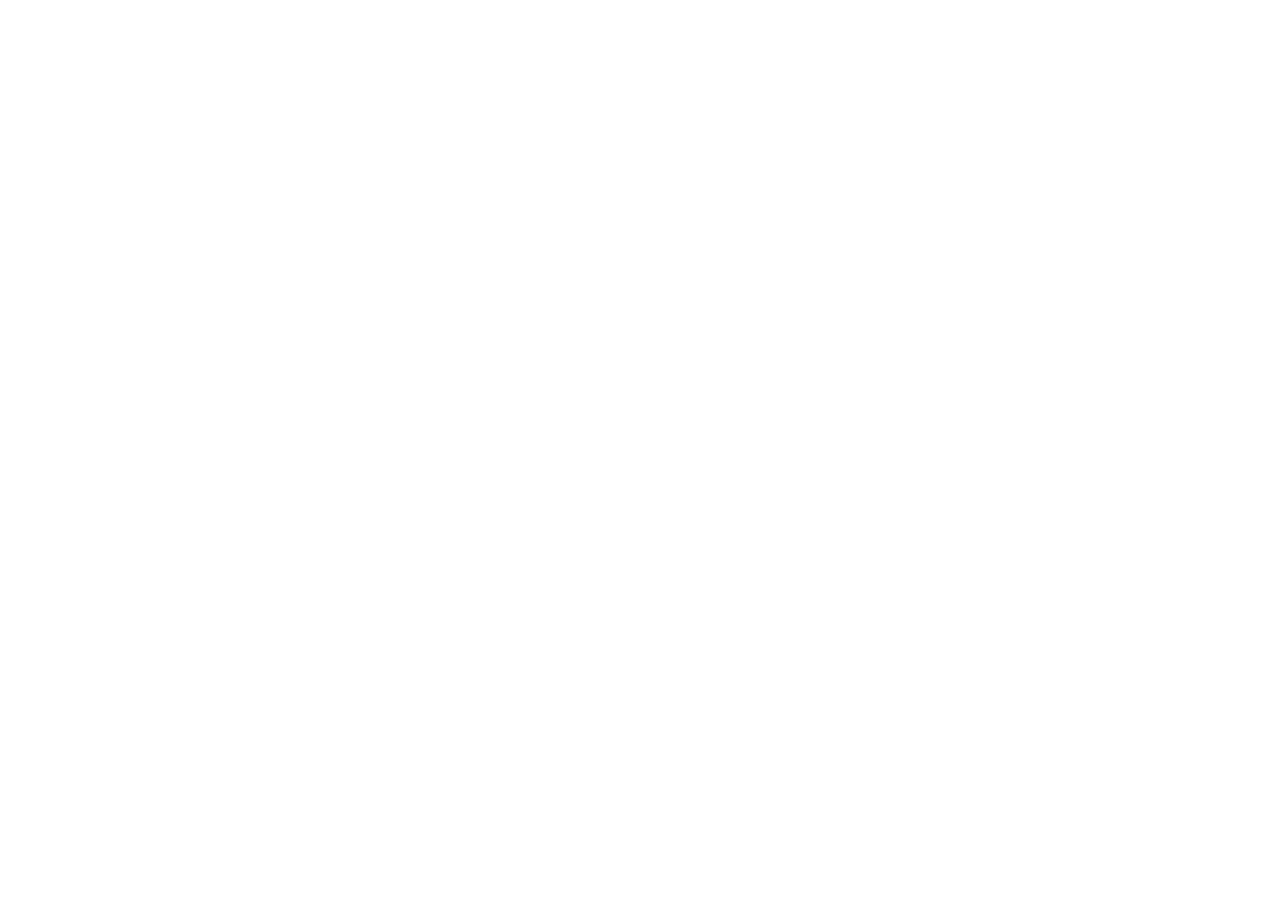
==== index.html @ 3f6dca1d "1" ====
<!DOCTYPE html>
<html lang="en">
<head>
    <meta charset="UTF-8">
    <meta name="viewport" content="width=device-width, initial-scale=1.0">
    <title>FrontEnd Store</title>
</head>
<body>
    
</body>
</html>
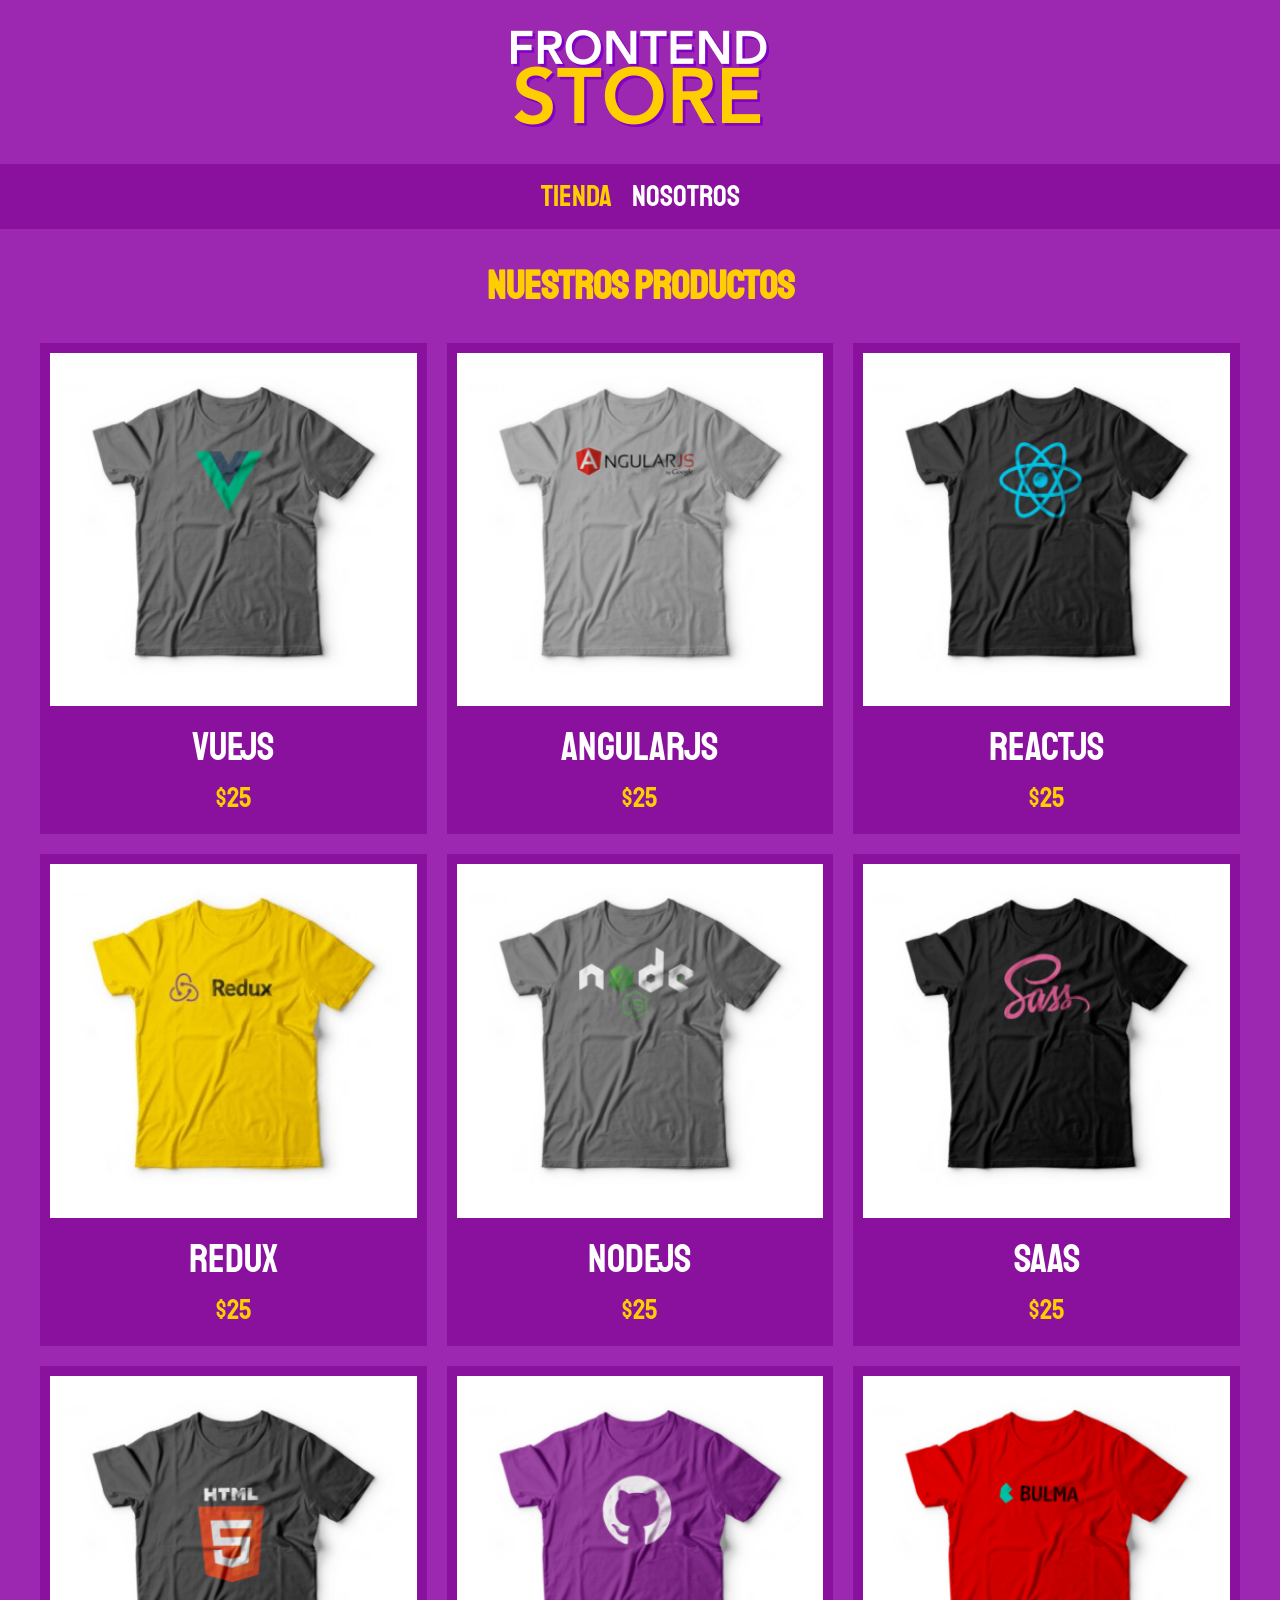
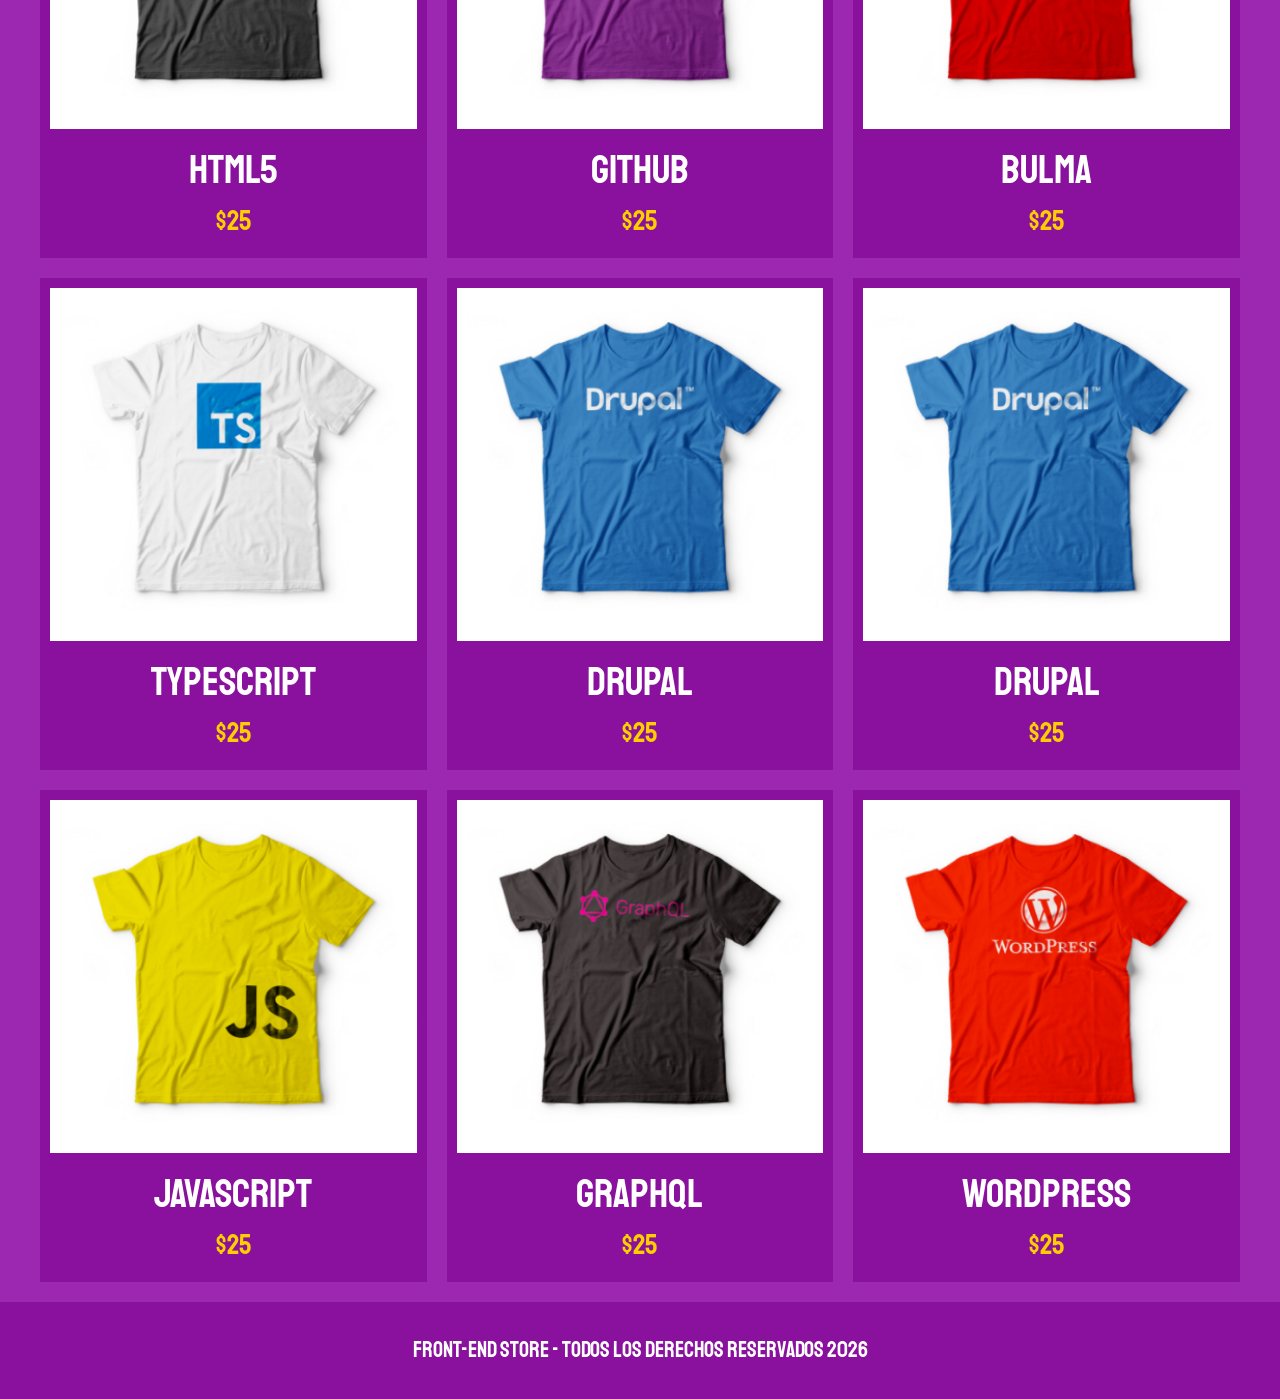
==== commit 914c9297: "pequeño avance, debería subirlo completo nomás" ====
--- a/index.html
+++ b/index.html
@@ -4,8 +4,184 @@
     <meta charset="UTF-8">
     <meta name="viewport" content="width=device-width, initial-scale=1.0">
     <title>FrontEnd Store</title>
+    <link rel="stylesheet" href="css/normalize.css">
+    <link rel="preconnect" href="https://fonts.googleapis.com">
+    <link rel="preconnect" href="https://fonts.gstatic.com" crossorigin>
+    <link href="https://fonts.googleapis.com/css2?family=Staatliches&display=swap" rel="stylesheet">
+    <link rel="stylesheet" href="css/style.css">
 </head>
 <body>
+    <header class="header">
+        <a href="index.html">
+            <img class="header__logo" src="img/logo.png" alt="Logotipo">
+        </a>   
+    </header>
+
+    <nav class="navegacion">
+        <a class="navegacion__enlace navegacion__enlace--activo" href="index.html">Tienda</a>
+        <a class="navegacion__enlace" href="nosotros.html">Nosotros</a>
+    </nav>
+
+    <main class="contenedor">
+        <h1>Nuestros Productos</h1>
+        <div class="grid">
+            <div class="producto">
+                <a href="producto.html"">
+                    <img class="producto__imagen" src="img/1.jpg" alt="imagen camisa">
+                    <div class="producto__informacion">
+                        <p class="producto__nombre">VueJS</p>
+                        <p class="producto__precio">$25</p>
+                    </div>
+                </a>
+            </div> <!--Este es el fin de la clase producto-->
+
+            <div class="producto">
+                <a href="producto.html"">
+                    <img class="producto__imagen" src="img/2.jpg" alt="imagen camisa">
+                    <div class="producto__informacion">
+                        <p class="producto__nombre">AngularJS</p>
+                        <p class="producto__precio">$25</p>
+                    </div>
+                </a>
+            </div> <!--Este es el fin de la clase producto-->
+
+            <div class="producto">
+                <a href="producto.html"">
+                    <img class="producto__imagen" src="img/3.jpg" alt="imagen camisa">
+                    <div class="producto__informacion">
+                        <p class="producto__nombre">ReactJS</p>
+                        <p class="producto__precio">$25</p>
+                    </div>
+                </a>
+            </div> <!--Este es el fin de la clase producto-->
+
+            <div class="producto">
+                <a href="producto.html"">
+                    <img class="producto__imagen" src="img/4.jpg" alt="imagen camisa">
+                    <div class="producto__informacion">
+                        <p class="producto__nombre">Redux</p>
+                        <p class="producto__precio">$25</p>
+                    </div>
+                </a>
+            </div> <!--Este es el fin de la clase producto-->
+
+            <div class="producto">
+                <a href="producto.html"">
+                    <img class="producto__imagen" src="img/5.jpg" alt="imagen camisa">
+                    <div class="producto__informacion">
+                        <p class="producto__nombre">NodeJS</p>
+                        <p class="producto__precio">$25</p>
+                    </div>
+                </a>
+            </div> <!--Este es el fin de la clase producto-->
+
+            <div class="producto">
+                <a href="producto.html"">
+                    <img class="producto__imagen" src="img/6.jpg" alt="imagen camisa">
+                    <div class="producto__informacion">
+                        <p class="producto__nombre">SAAS</p>
+                        <p class="producto__precio">$25</p>
+                    </div>
+                </a>
+            </div> <!--Este es el fin de la clase producto-->
+
+            <div class="producto">
+                <a href="producto.html"">
+                    <img class="producto__imagen" src="img/7.jpg" alt="imagen camisa">
+                    <div class="producto__informacion">
+                        <p class="producto__nombre">HTML5</p>
+                        <p class="producto__precio">$25</p>
+                    </div>
+                </a>
+            </div> <!--Este es el fin de la clase producto-->
+
+            <div class="producto">
+                <a href="producto.html"">
+                    <img class="producto__imagen" src="img/8.jpg" alt="imagen camisa">
+                    <div class="producto__informacion">
+                        <p class="producto__nombre">GitHub</p>
+                        <p class="producto__precio">$25</p>
+                    </div>
+                </a>
+            </div> <!--Este es el fin de la clase producto-->
+
+            <div class="producto">
+                <a href="producto.html"">
+                    <img class="producto__imagen" src="img/9.jpg" alt="imagen camisa">
+                    <div class="producto__informacion">
+                        <p class="producto__nombre">Bulma</p>
+                        <p class="producto__precio">$25</p>
+                    </div>
+                </a>
+            </div> <!--Este es el fin de la clase producto-->
+
+            <div class="producto">
+                <a href="producto.html"">
+                    <img class="producto__imagen" src="img/10.jpg" alt="imagen camisa">
+                    <div class="producto__informacion">
+                        <p class="producto__nombre">TypeScript</p>
+                        <p class="producto__precio">$25</p>
+                    </div>
+                </a>
+            </div> <!--Este es el fin de la clase producto-->
+
+            <div class="producto">
+                <a href="producto.html"">
+                    <img class="producto__imagen" src="img/11.jpg" alt="imagen camisa">
+                    <div class="producto__informacion">
+                        <p class="producto__nombre">Drupal</p>
+                        <p class="producto__precio">$25</p>
+                    </div>
+                </a>
+            </div> <!--Este es el fin de la clase producto-->
+
+            <div class="producto">
+                <a href="producto.html"">
+                    <img class="producto__imagen" src="img/11.jpg" alt="imagen camisa">
+                    <div class="producto__informacion">
+                        <p class="producto__nombre">Drupal</p>
+                        <p class="producto__precio">$25</p>
+                    </div>
+                </a>
+            </div> <!--Este es el fin de la clase producto-->
+
+            <div class="producto">
+                <a href="producto.html"">
+                    <img class="producto__imagen" src="img/12.jpg" alt="imagen camisa">
+                    <div class="producto__informacion">
+                        <p class="producto__nombre">JavaScript</p>
+                        <p class="producto__precio">$25</p>
+                    </div>
+                </a>
+            </div> <!--Este es el fin de la clase producto-->
+            <div class="producto">
+                <a href="producto.html"">
+                    <img class="producto__imagen" src="img/13.jpg" alt="imagen camisa">
+                    <div class="producto__informacion">
+                        <p class="producto__nombre">GraphQL</p>
+                        <p class="producto__precio">$25</p>
+                    </div>
+                </a>
+            </div> <!--Este es el fin de la clase producto-->
+            <div class="producto">
+                <a href="producto.html"">
+                    <img class="producto__imagen" src="img/14.jpg" alt="imagen camisa">
+                    <div class="producto__informacion">
+                        <p class="producto__nombre">Wordpress</p>
+                        <p class="producto__precio">$25</p>
+                    </div>
+                </a>
+            </div> <!--Este es el fin de la clase producto-->
+
+
+
+        </div>
+
+    </main>
+
     
+    <footer class="footer">
+        <p class="footer__texto">FRONT-END STORE - TODOS LOS DERECHOS RESERVADOS 2026</p>
+    </footer>
 </body>
 </html>
--- a/css/style.css
+++ b/css/style.css
@@ -0,0 +1,152 @@
+:root{
+    --primario: #9C27B0;
+    --primarioOscuro: #89119D;
+    --secundario: #FFCE00;
+    --secundarioOscuro: rgb(233,287,2);
+    --blanco: #fff;
+    --negro: #000;
+    /*custompropierties*/
+    --fuentePrincipal: "Staatliches", cursive;
+}
+
+html {
+  box-sizing: border-box;
+  font-size: 62.5%;
+}
+
+*, *:before, *:after {
+  box-sizing: inherit;
+}
+
+/* GLOBALES */
+
+body{
+    background-color: var(--primario);
+    font-size: 1.6rem;
+    line-height: 1.5;
+}
+
+p{
+    font-size: 1.8rem;
+    font-family: Arial, Helvetica, sans-serif;
+    color: var(--blanco);
+}
+
+a{
+    text-decoration: none;
+}
+
+img{
+    max-width: 100%;
+}
+
+.contenedor{
+    max-width: 120rem;
+    margin: 0 auto;
+}
+
+h1,h2,h3 {
+    text-align: center;
+    color: var(--secundario);
+    font-family: var(--fuentePrincipal);
+}
+
+h1{
+    font-size: 4rem;
+}
+
+h2{
+    font-size: 3.2rem;
+}
+
+h3{
+    font-size: 2.4rem;
+}
+
+/* HEADER */
+
+.header{
+    display: flex;
+    justify-content: center;
+}
+
+.header__logo{
+    margin: 3rem 0;
+}
+
+/* FOOTER */
+.footer{
+    background-color: var(--primarioOscuro);
+    padding: 1rem 0;
+    margin-top: 2rem;
+   
+}
+
+.footer__texto{
+    font-family: var(--fuentePrincipal);
+    text-align: center;
+    font-size: 2.2rem;
+}
+
+/* NAVEGACION */
+.navegacion{
+    background-color: var(--primarioOscuro);
+    padding: 1rem 0;
+    display: flex;
+    justify-content: center;
+    gap: 2rem; /* Separación forma nueva, pero funciona*/
+}
+
+.navegacion__enlace{
+    font-family: var(--fuentePrincipal);
+    color: var(--blanco);
+    font-size: 3rem;
+    /* margin-right: 2rem; sería*/
+}
+/* .navegacion__enlace:last-of-type{
+    margin-right: 0;
+
+} */
+.navegacion__enlace--activo,
+.navegacion__enlace:hover{color: var(--secundario);}
+
+/* GRID */
+.grid{
+    display: grid;
+    grid-template-columns: repeat(2, 1fr);
+    gap: 2rem;
+}
+
+@media (min-width: 768px) { 
+    .grid{
+    display: grid;
+    grid-template-columns: repeat(3, 1fr);
+    
+    }
+}
+/* PRODUCTOS */
+
+.producto{
+    background-color: var(--primarioOscuro);
+    padding: 1rem;
+}
+
+.producto__imagen{
+    width: 100%;
+}
+
+.producto__nombre{
+    font-size: 4rem;
+}
+
+.producto__precio{
+    font-size: 2.8rem;
+    color: var(--secundario);
+}
+
+.producto__nombre,.producto__precio{
+    font-family: var(--fuentePrincipal);
+    margin: 1rem 0;
+    text-align: center;
+    line-height: 1.2;
+}
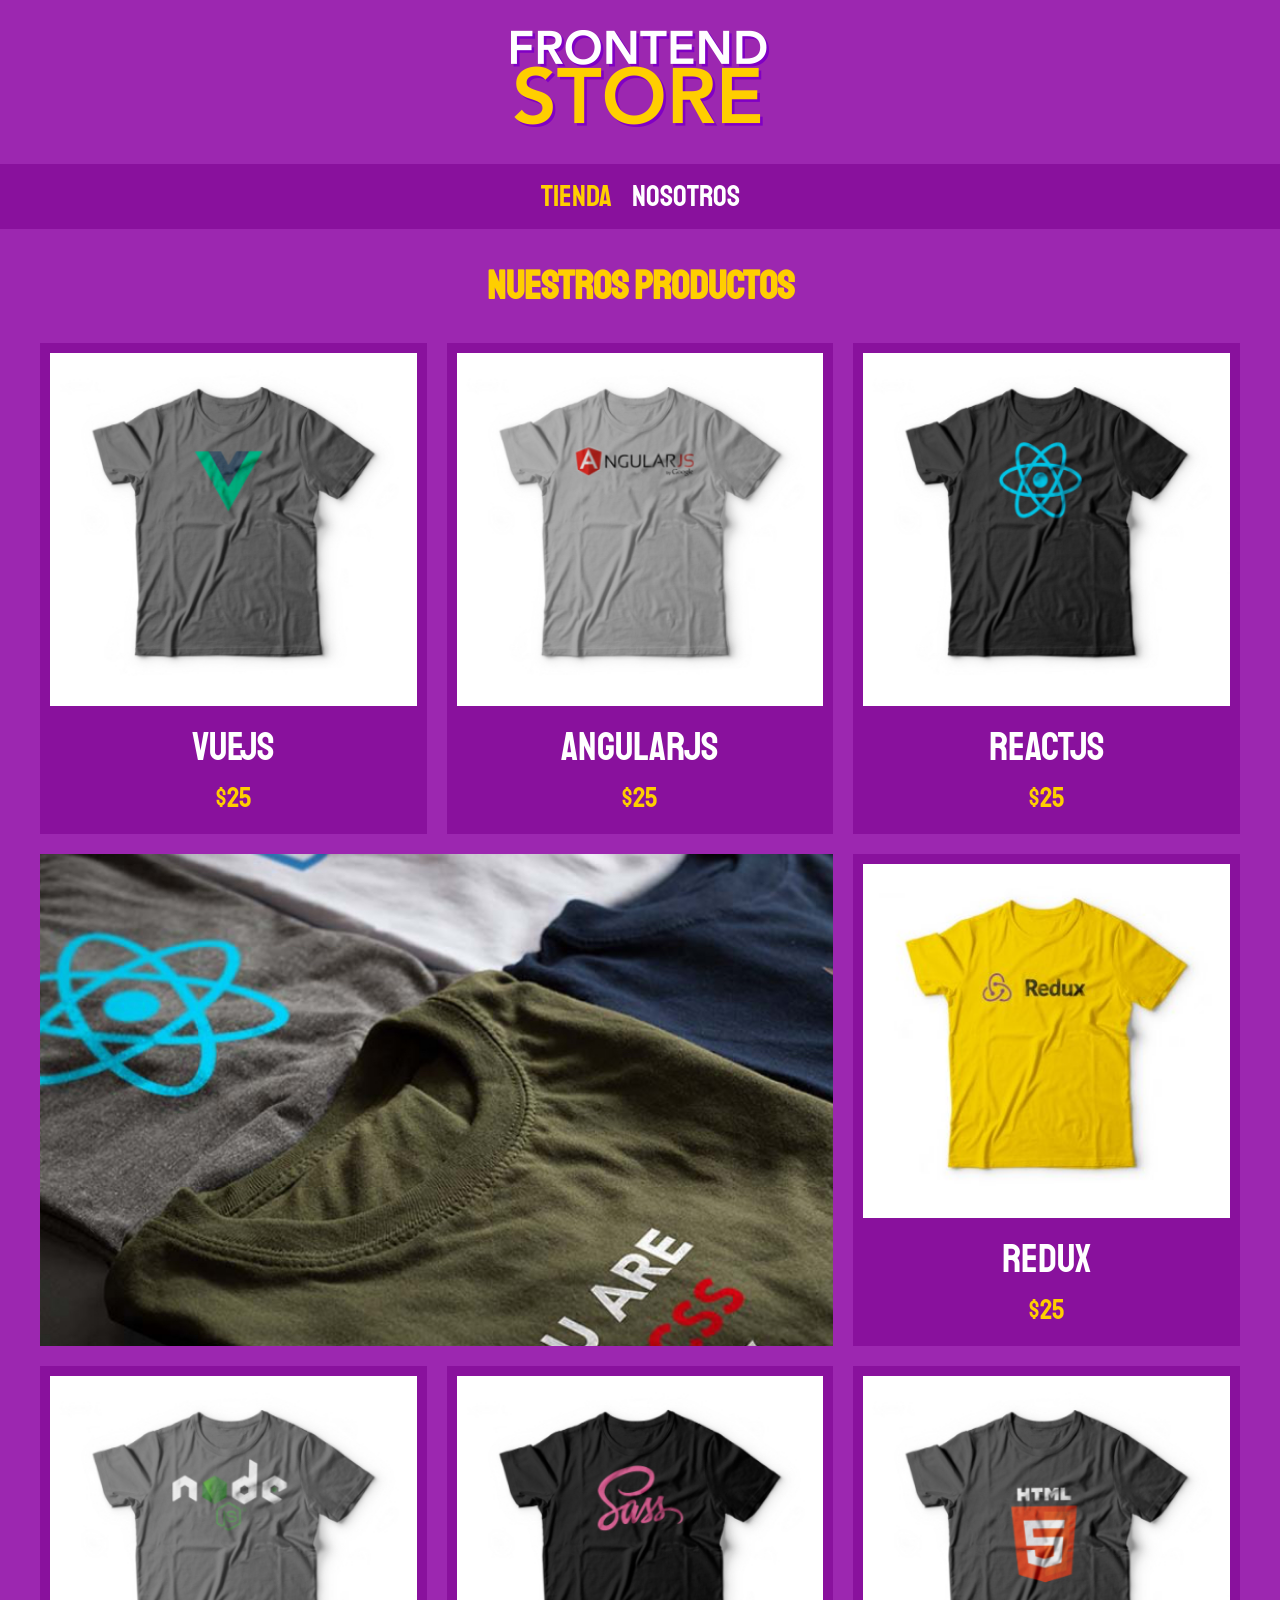
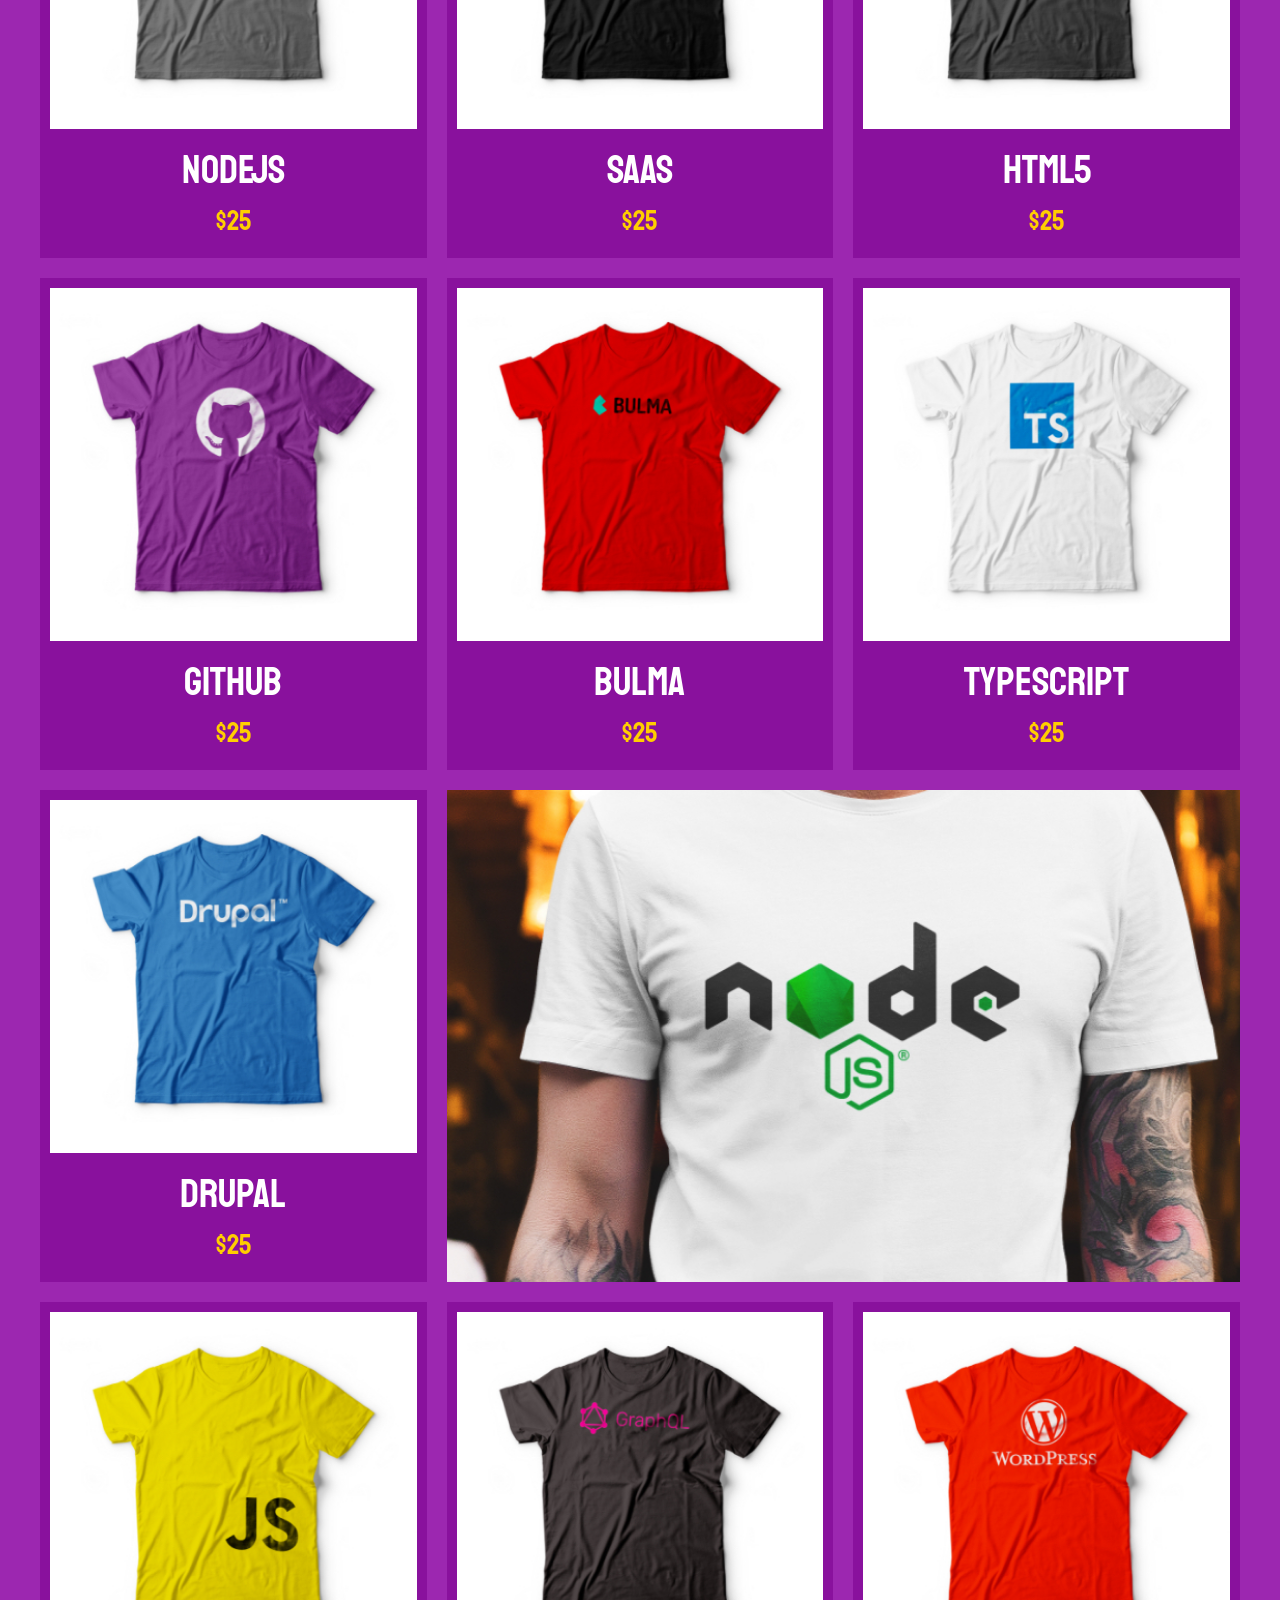
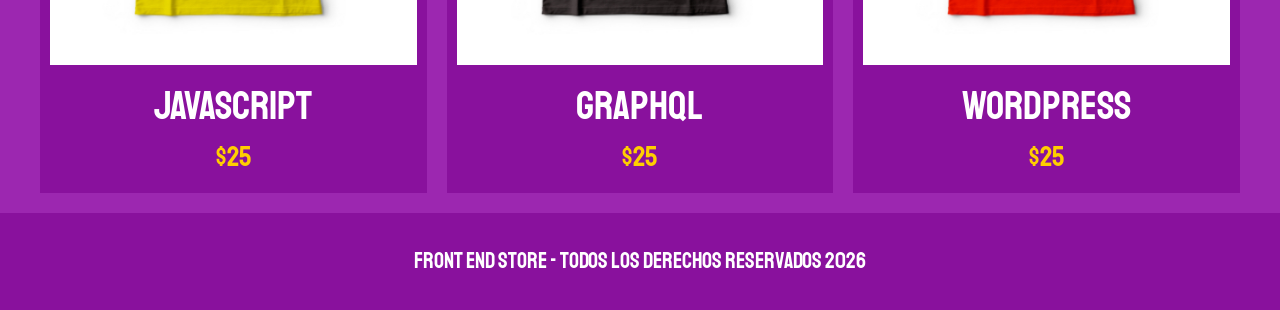
==== commit af1e70d5: "página terminada" ====
--- a/index.html
+++ b/index.html
@@ -137,16 +137,6 @@
 
             <div class="producto">
                 <a href="producto.html"">
-                    <img class="producto__imagen" src="img/11.jpg" alt="imagen camisa">
-                    <div class="producto__informacion">
-                        <p class="producto__nombre">Drupal</p>
-                        <p class="producto__precio">$25</p>
-                    </div>
-                </a>
-            </div> <!--Este es el fin de la clase producto-->
-
-            <div class="producto">
-                <a href="producto.html"">
                     <img class="producto__imagen" src="img/12.jpg" alt="imagen camisa">
                     <div class="producto__informacion">
                         <p class="producto__nombre">JavaScript</p>
@@ -154,6 +144,7 @@
                     </div>
                 </a>
             </div> <!--Este es el fin de la clase producto-->
+
             <div class="producto">
                 <a href="producto.html"">
                     <img class="producto__imagen" src="img/13.jpg" alt="imagen camisa">
@@ -163,6 +154,7 @@
                     </div>
                 </a>
             </div> <!--Este es el fin de la clase producto-->
+
             <div class="producto">
                 <a href="producto.html"">
                     <img class="producto__imagen" src="img/14.jpg" alt="imagen camisa">
@@ -172,16 +164,13 @@
                     </div>
                 </a>
             </div> <!--Este es el fin de la clase producto-->
-
-
-
+            
+            <div class="grafico grafico--camisas"></div>
+            <div class="grafico grafico--node"></div>
         </div>
-
     </main>
-
-    
     <footer class="footer">
-        <p class="footer__texto">FRONT-END STORE - TODOS LOS DERECHOS RESERVADOS 2026</p>
+        <p class="footer__texto">FRONT END STORE - TODOS LOS DERECHOS RESERVADOS 2026</p>
     </footer>
 </body>
 </html>
--- a/css/style.css
+++ b/css/style.css
@@ -2,7 +2,7 @@
     --primario: #9C27B0;
     --primarioOscuro: #89119D;
     --secundario: #FFCE00;
-    --secundarioOscuro: rgb(233,287,2);
+    --secundarioOscuro: rgb(233,187,2);
     --blanco: #fff;
     --negro: #000;
     /*custompropierties*/
@@ -19,7 +19,6 @@
 }
 
 /* GLOBALES */
-
 body{
     background-color: var(--primario);
     font-size: 1.6rem;
@@ -37,7 +36,7 @@
 }
 
 img{
-    max-width: 100%;
+    width: 100%;
 }
 
 .contenedor{
@@ -125,15 +124,11 @@
     }
 }
 /* PRODUCTOS */
-
 .producto{
     background-color: var(--primarioOscuro);
     padding: 1rem;
 }
 
-.producto__imagen{
-    width: 100%;
-}
 
 .producto__nombre{
     font-size: 4rem;
@@ -149,4 +144,119 @@
     margin: 1rem 0;
     text-align: center;
     line-height: 1.2;
+}
+
+/* graficos */
+.grafico{
+    min-height: 30rem;
+    background: no-repeat;
+    background-size: cover;
+    grid-column: 1 / 3;
+}
+
+.grafico--camisas{
+    grid-row: 2 / 3;
+    background-image: url(../img/grafico1.jpg);
+
+}
+
+.grafico--node{
+    background-image: url(../img/grafico2.jpg);
+    grid-row: 8 / 9;
+}
+
+@media (min-width: 768px) { 
+    .grafico--node{
+    grid-row: 5 / 6;
+    grid-column: 2 / 4;
+}
+}
+
+/* NOSOTROS */
+.nosotros{
+    display: grid;
+    grid-template-rows: repeat(2,auto);
+}
+
+@media (min-width: 768px) {
+    .nosotros{
+    grid-template-columns: repeat(2, 1fr);
+    column-gap: 2rem;
+}
+}
+
+.nosotros__imagen{
+    grid-row: 1 / 2;
+
+}
+
+@media (min-width: 768px) { 
+    .nosotros__imagen{
+        grid-column: 2 / 3;
+    }
+}
+
+/* bloques */
+.bloques{
+    display: grid;
+    grid-template-columns: repeat(2,1fr);
+    gap: 2rem;
+}
+
+@media (min-width: 768px) { 
+    .bloques{
+        grid-template-columns: repeat(4,1fr);
+    }
+}
+
+.bloque{
+    text-align: center;
+}
+
+.bloque__titulo{
+    margin: 0;
+}
+
+/* Página del producto */
+@media (min-width: 768px) {
+    .camisa{
+        display: grid;
+        grid-template-columns: repeat(2,1fr);
+        column-gap: 2rem;
+    } 
+}
+
+.formulario{
+    display: grid;
+    grid-template-columns: repeat(2,1fr);
+    gap: 2rem;
+}
+
+.formulario__campo{
+    /* ancho tipo color  del border*/
+    border: 1rem solid var(--primarioOscuro);
+    background-color: transparent;
+    color: var(--blanco);
+    font-size: 2rem;
+    font-family: Arial, Helvetica, sans-serif;
+    padding: 1rem;
+    /* appearance: none; */
+
+}
+
+.formulario__submit{
+    background-color: var(--secundario);
+    border: none;
+    font-size: 2rem;
+    font-family: var(--fuentePrincipal);
+    padding: 2rem;
+    transition: background-color .3s ease;
+    grid-column: 1 /3 ;
+}
+
+.formulario__submit:hover{
+    
+    cursor: pointer;
+    background-color: var(--secundarioOscuro);
+
 }
